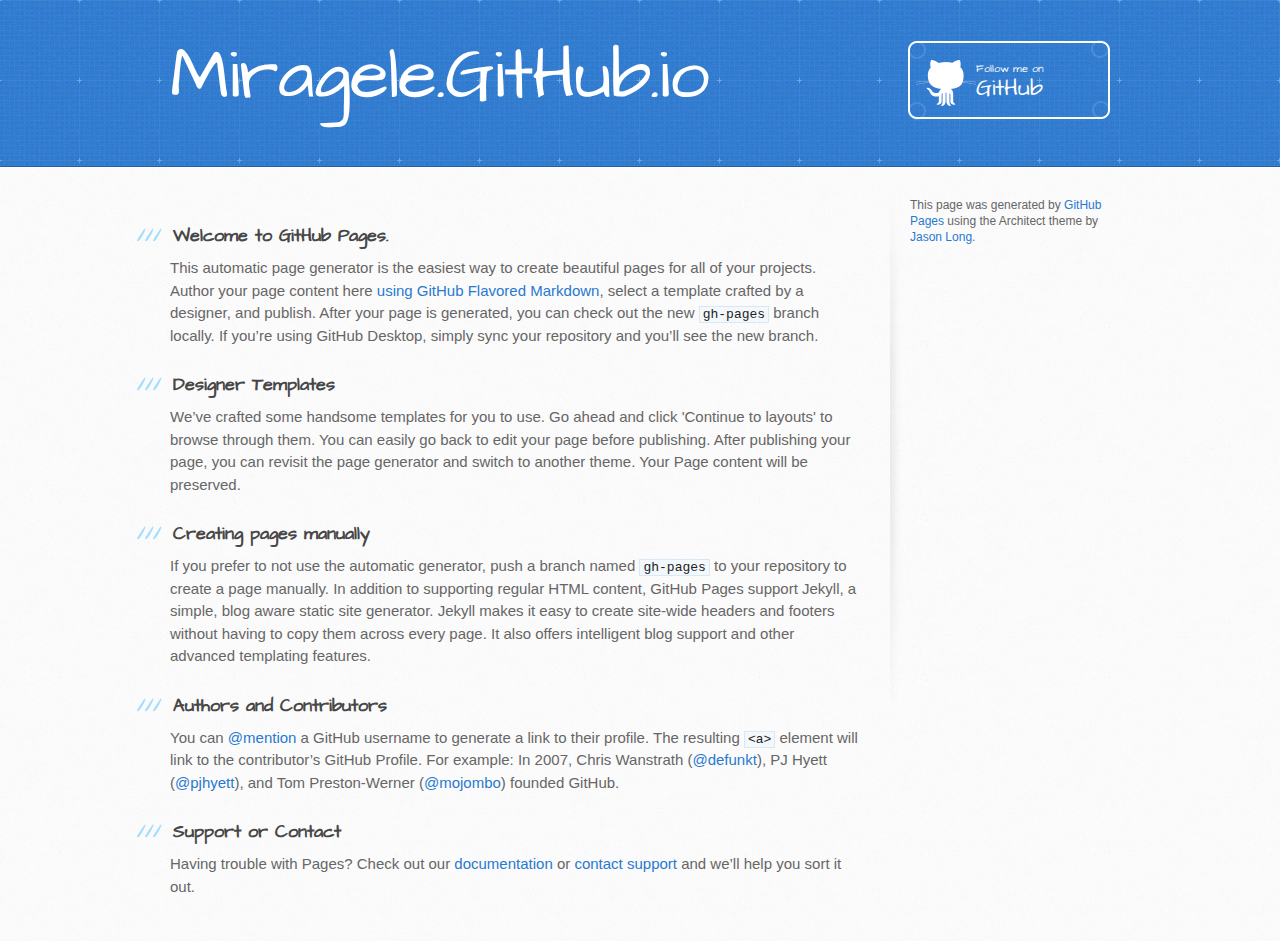
==== index.html @ e60e01a5 "Replace master branch with page content via GitHub" ====
<!DOCTYPE html>
<html>
  <head>
    <meta charset='utf-8'>
    <meta http-equiv="X-UA-Compatible" content="chrome=1">
    <meta name="viewport" content="width=device-width, initial-scale=1, maximum-scale=1">
    <link href='https://fonts.googleapis.com/css?family=Architects+Daughter' rel='stylesheet' type='text/css'>
    <link rel="stylesheet" type="text/css" href="stylesheets/stylesheet.css" media="screen">
    <link rel="stylesheet" type="text/css" href="stylesheets/github-light.css" media="screen">
    <link rel="stylesheet" type="text/css" href="stylesheets/print.css" media="print">

    <!--[if lt IE 9]>
    <script src="//html5shiv.googlecode.com/svn/trunk/html5.js"></script>
    <![endif]-->

    <title>Miragele.GitHub.io by miragele</title>
  </head>

  <body>
    <header>
      <div class="inner">
        <h1>Miragele.GitHub.io</h1>
        <h2></h2>
        <a href="https://github.com/miragele" class="button"><small>Follow me on</small> GitHub</a>
      </div>
    </header>

    <div id="content-wrapper">
      <div class="inner clearfix">
        <section id="main-content">
          <h3>
<a id="welcome-to-github-pages" class="anchor" href="#welcome-to-github-pages" aria-hidden="true"><span aria-hidden="true" class="octicon octicon-link"></span></a>Welcome to GitHub Pages.</h3>

<p>This automatic page generator is the easiest way to create beautiful pages for all of your projects. Author your page content here <a href="https://guides.github.com/features/mastering-markdown/">using GitHub Flavored Markdown</a>, select a template crafted by a designer, and publish. After your page is generated, you can check out the new <code>gh-pages</code> branch locally. If you’re using GitHub Desktop, simply sync your repository and you’ll see the new branch.</p>

<h3>
<a id="designer-templates" class="anchor" href="#designer-templates" aria-hidden="true"><span aria-hidden="true" class="octicon octicon-link"></span></a>Designer Templates</h3>

<p>We’ve crafted some handsome templates for you to use. Go ahead and click 'Continue to layouts' to browse through them. You can easily go back to edit your page before publishing. After publishing your page, you can revisit the page generator and switch to another theme. Your Page content will be preserved.</p>

<h3>
<a id="creating-pages-manually" class="anchor" href="#creating-pages-manually" aria-hidden="true"><span aria-hidden="true" class="octicon octicon-link"></span></a>Creating pages manually</h3>

<p>If you prefer to not use the automatic generator, push a branch named <code>gh-pages</code> to your repository to create a page manually. In addition to supporting regular HTML content, GitHub Pages support Jekyll, a simple, blog aware static site generator. Jekyll makes it easy to create site-wide headers and footers without having to copy them across every page. It also offers intelligent blog support and other advanced templating features.</p>

<h3>
<a id="authors-and-contributors" class="anchor" href="#authors-and-contributors" aria-hidden="true"><span aria-hidden="true" class="octicon octicon-link"></span></a>Authors and Contributors</h3>

<p>You can <a href="https://help.github.com/articles/basic-writing-and-formatting-syntax/#mentioning-users-and-teams" class="user-mention">@mention</a> a GitHub username to generate a link to their profile. The resulting <code>&lt;a&gt;</code> element will link to the contributor’s GitHub Profile. For example: In 2007, Chris Wanstrath (<a href="https://github.com/defunkt" class="user-mention">@defunkt</a>), PJ Hyett (<a href="https://github.com/pjhyett" class="user-mention">@pjhyett</a>), and Tom Preston-Werner (<a href="https://github.com/mojombo" class="user-mention">@mojombo</a>) founded GitHub.</p>

<h3>
<a id="support-or-contact" class="anchor" href="#support-or-contact" aria-hidden="true"><span aria-hidden="true" class="octicon octicon-link"></span></a>Support or Contact</h3>

<p>Having trouble with Pages? Check out our <a href="https://help.github.com/pages">documentation</a> or <a href="https://github.com/contact">contact support</a> and we’ll help you sort it out.</p>
        </section>

        <aside id="sidebar">


          <p>This page was generated by <a href="https://pages.github.com">GitHub Pages</a> using the Architect theme by <a href="https://twitter.com/jasonlong">Jason Long</a>.</p>
        </aside>
      </div>
    </div>

  
  </body>
</html>
---- stylesheets/stylesheet.css ----
/*! normalize.css v3.0.2 | MIT License | git.io/normalize */

/**
 * 1. Set default font family to sans-serif.
 * 2. Prevent iOS text size adjust after orientation change, without disabling
 *    user zoom.
 */

html {
  font-family: sans-serif; /* 1 */
  -webkit-text-size-adjust: 100%; /* 2 */
  -ms-text-size-adjust: 100%; /* 2 */
}

/**
 * Remove default margin.
 */

body {
  margin: 0;
}

/* HTML5 display definitions
   ========================================================================== */

/**
 * Correct `block` display not defined for any HTML5 element in IE 8/9.
 * Correct `block` display not defined for `details` or `summary` in IE 10/11
 * and Firefox.
 * Correct `block` display not defined for `main` in IE 11.
 */

article,
aside,
details,
figcaption,
figure,
footer,
header,
hgroup,
main,
menu,
nav,
section,
summary {
  display: block;
}

/**
 * 1. Correct `inline-block` display not defined in IE 8/9.
 * 2. Normalize vertical alignment of `progress` in Chrome, Firefox, and Opera.
 */

audio,
canvas,
progress,
video {
  display: inline-block; /* 1 */
  vertical-align: baseline; /* 2 */
}

/**
 * Prevent modern browsers from displaying `audio` without controls.
 * Remove excess height in iOS 5 devices.
 */

audio:not([controls]) {
  display: none;
  height: 0;
}

/**
 * Address `[hidden]` styling not present in IE 8/9/10.
 * Hide the `template` element in IE 8/9/11, Safari, and Firefox < 22.
 */

[hidden],
template {
  display: none;
}

/* Links
   ========================================================================== */

/**
 * Remove the gray background color from active links in IE 10.
 */

a {
  background-color: transparent;
}

/**
 * Improve readability when focused and also mouse hovered in all browsers.
 */

a:active,
a:hover {
  outline: 0;
}

/* Text-level semantics
   ========================================================================== */

/**
 * Address styling not present in IE 8/9/10/11, Safari, and Chrome.
 */

abbr[title] {
  border-bottom: 1px dotted;
}

/**
 * Address style set to `bolder` in Firefox 4+, Safari, and Chrome.
 */

b,
strong {
  font-weight: bold;
}

/**
 * Address styling not present in Safari and Chrome.
 */

dfn {
  font-style: italic;
}

/**
 * Address variable `h1` font-size and margin within `section` and `article`
 * contexts in Firefox 4+, Safari, and Chrome.
 */

h1 {
  margin: 0.67em 0;
  font-size: 2em;
}

/**
 * Address styling not present in IE 8/9.
 */

mark {
  color: #000;
  background: #ff0;
}

/**
 * Address inconsistent and variable font size in all browsers.
 */

small {
  font-size: 80%;
}

/**
 * Prevent `sub` and `sup` affecting `line-height` in all browsers.
 */

sub,
sup {
  position: relative;
  font-size: 75%;
  line-height: 0;
  vertical-align: baseline;
}

sup {
  top: -0.5em;
}

sub {
  bottom: -0.25em;
}

/* Embedded content
   ========================================================================== */

/**
 * Remove border when inside `a` element in IE 8/9/10.
 */

img {
  border: 0;
}

/**
 * Correct overflow not hidden in IE 9/10/11.
 */

svg:not(:root) {
  overflow: hidden;
}

/* Grouping content
   ========================================================================== */

/**
 * Address margin not present in IE 8/9 and Safari.
 */

figure {
  margin: 1em 40px;
}

/**
 * Address differences between Firefox and other browsers.
 */

hr {
  height: 0;
  -moz-box-sizing: content-box;
  box-sizing: content-box;
}

/**
 * Contain overflow in all browsers.
 */

pre {
  overflow: auto;
}

/**
 * Address odd `em`-unit font size rendering in all browsers.
 */

code,
kbd,
pre,
samp {
  font-family: monospace, monospace;
  font-size: 1em;
}

/* Forms
   ========================================================================== */

/**
 * Known limitation: by default, Chrome and Safari on OS X allow very limited
 * styling of `select`, unless a `border` property is set.
 */

/**
 * 1. Correct color not being inherited.
 *    Known issue: affects color of disabled elements.
 * 2. Correct font properties not being inherited.
 * 3. Address margins set differently in Firefox 4+, Safari, and Chrome.
 */

button,
input,
optgroup,
select,
textarea {
  margin: 0; /* 3 */
  font: inherit; /* 2 */
  color: inherit; /* 1 */
}

/**
 * Address `overflow` set to `hidden` in IE 8/9/10/11.
 */

button {
  overflow: visible;
}

/**
 * Address inconsistent `text-transform` inheritance for `button` and `select`.
 * All other form control elements do not inherit `text-transform` values.
 * Correct `button` style inheritance in Firefox, IE 8/9/10/11, and Opera.
 * Correct `select` style inheritance in Firefox.
 */

button,
select {
  text-transform: none;
}

/**
 * 1. Avoid the WebKit bug in Android 4.0.* where (2) destroys native `audio`
 *    and `video` controls.
 * 2. Correct inability to style clickable `input` types in iOS.
 * 3. Improve usability and consistency of cursor style between image-type
 *    `input` and others.
 */

button,
html input[type="button"], /* 1 */
input[type="reset"],
input[type="submit"] {
  -webkit-appearance: button; /* 2 */
  cursor: pointer; /* 3 */
}

/**
 * Re-set default cursor for disabled elements.
 */

button[disabled],
html input[disabled] {
  cursor: default;
}

/**
 * Remove inner padding and border in Firefox 4+.
 */

button::-moz-focus-inner,
input::-moz-focus-inner {
  padding: 0;
  border: 0;
}

/**
 * Address Firefox 4+ setting `line-height` on `input` using `!important` in
 * the UA stylesheet.
 */

input {
  line-height: normal;
}

/**
 * It's recommended that you don't attempt to style these elements.
 * Firefox's implementation doesn't respect box-sizing, padding, or width.
 *
 * 1. Address box sizing set to `content-box` in IE 8/9/10.
 * 2. Remove excess padding in IE 8/9/10.
 */

input[type="checkbox"],
input[type="radio"] {
  box-sizing: border-box; /* 1 */
  padding: 0; /* 2 */
}

/**
 * Fix the cursor style for Chrome's increment/decrement buttons. For certain
 * `font-size` values of the `input`, it causes the cursor style of the
 * decrement button to change from `default` to `text`.
 */

input[type="number"]::-webkit-inner-spin-button,
input[type="number"]::-webkit-outer-spin-button {
  height: auto;
}

/**
 * 1. Address `appearance` set to `searchfield` in Safari and Chrome.
 * 2. Address `box-sizing` set to `border-box` in Safari and Chrome
 *    (include `-moz` to future-proof).
 */

input[type="search"] {
  -webkit-box-sizing: content-box; /* 2 */
  -moz-box-sizing: content-box;
  box-sizing: content-box;
  -webkit-appearance: textfield; /* 1 */
}

/**
 * Remove inner padding and search cancel button in Safari and Chrome on OS X.
 * Safari (but not Chrome) clips the cancel button when the search input has
 * padding (and `textfield` appearance).
 */

input[type="search"]::-webkit-search-cancel-button,
input[type="search"]::-webkit-search-decoration {
  -webkit-appearance: none;
}

/**
 * Define consistent border, margin, and padding.
 */

fieldset {
  padding: 0.35em 0.625em 0.75em;
  margin: 0 2px;
  border: 1px solid #c0c0c0;
}

/**
 * 1. Correct `color` not being inherited in IE 8/9/10/11.
 * 2. Remove padding so people aren't caught out if they zero out fieldsets.
 */

legend {
  padding: 0; /* 2 */
  border: 0; /* 1 */
}

/**
 * Remove default vertical scrollbar in IE 8/9/10/11.
 */

textarea {
  overflow: auto;
}

/**
 * Don't inherit the `font-weight` (applied by a rule above).
 * NOTE: the default cannot safely be changed in Chrome and Safari on OS X.
 */

optgroup {
  font-weight: bold;
}

/* Tables
   ========================================================================== */

/**
 * Remove most spacing between table cells.
 */

table {
  border-spacing: 0;
  border-collapse: collapse;
}

td,
th {
  padding: 0;
}

/* LAYOUT STYLES */
body {
  font-family: 'Helvetica Neue', Helvetica, Arial, serif;
  font-size: 15px;
  font-weight: 400;
  line-height: 1.5;
  color: #666;
  background: #fafafa url(../images/body-bg.jpg) 0 0 repeat;
}

p {
  margin-top: 0;
}

a {
  color: #2879d0;
}
a:hover {
  color: #2268b2;
}

header {
  padding-top: 40px;
  padding-bottom: 40px;
  font-family: 'Architects Daughter', 'Helvetica Neue', Helvetica, Arial, serif;
  background: #2e7bcf url(../images/header-bg.jpg) 0 0 repeat-x;
  border-bottom: solid 1px #275da1;
}

header h1 {
  width: 540px;
  margin-top: 0;
  margin-bottom: 0.2em;
  font-size: 72px;
  font-weight: normal;
  line-height: 1;
  color: #fff;
  letter-spacing: -1px;
}

header h2 {
  width: 540px;
  margin-top: 0;
  margin-bottom: 0;
  font-size: 26px;
  font-weight: normal;
  line-height: 1.3;
  color: #9ddcff;
  letter-spacing: 0;
}

.inner {
  position: relative;
  width: 940px;
  margin: 0 auto;
}

#content-wrapper {
  padding-top: 30px;
  border-top: solid 1px #fff;
}

#main-content {
  float: left;
  width: 690px;
}

#main-content img {
  max-width: 100%;
}

aside#sidebar {
  float: right;
  width: 200px;
  min-height: 504px;
  padding-left: 20px;
  font-size: 12px;
  line-height: 1.3;
  background: transparent url(../images/sidebar-bg.jpg) 0 0 no-repeat;
}

aside#sidebar p.repo-owner,
aside#sidebar p.repo-owner a {
  font-weight: bold;
}

#downloads {
  margin-bottom: 40px;
}

a.button {
  width: 134px;
  height: 58px;
  padding-top: 22px;
  padding-left: 68px;
  font-family: 'Architects Daughter', 'Helvetica Neue', Helvetica, Arial, serif;
  font-size: 23px;
  line-height: 1.2;
  color: #fff;
}
a.button small {
  display: block;
  font-size: 11px;
}
header a.button {
  position: absolute;
  top: 0;
  right: 0;
  background: transparent url(../images/github-button.png) 0 0 no-repeat;
}
aside a.button {
  display: block;
  width: 138px;
  padding-left: 64px;
  margin-bottom: 20px;
  font-size: 21px;
  background: transparent url(../images/download-button.png) 0 0 no-repeat;
}

code, pre {
  margin-bottom: 30px;
  font-family: Monaco, "Bitstream Vera Sans Mono", "Lucida Console", Terminal, monospace;
  font-size: 13px;
  color: #222;
}

code {
  padding: 0 3px;
  background-color: #f2f8fc;
  border: solid 1px #dbe7f3;
}

pre {
  padding: 20px;
  overflow: auto;
  text-shadow: none;
  background: #fff;
  border: solid 1px #f2f2f2;
}
pre code {
  padding: 0;
  color: #2879d0;
  background-color: #fff;
  border: none;
}

ul, ol, dl {
  margin-bottom: 20px;
}


/* COMMON STYLES */

hr {
  height: 0;
  margin-top: 1em;
  margin-bottom: 1em;
  border: 0;
  border-top: solid 1px #ddd;
}

table {
  width: 100%;
  border: 1px solid #ebebeb;
}

th {
  font-weight: 500;
}

td {
  font-weight: 300;
  text-align: center;
  border: 1px solid #ebebeb;
}

form {
  padding: 20px;
  background: #f2f2f2;

}


/* GENERAL ELEMENT TYPE STYLES */

#main-content h1 {
  margin-top: 0;
  margin-bottom: 0;
  font-family: 'Architects Daughter', 'Helvetica Neue', Helvetica, Arial, serif;
  font-size: 2.8em;
  font-weight: normal;
  color: #474747;
  text-indent: 6px;
  letter-spacing: -1px;
}

#main-content h1:before {
  padding-right: 0.3em;
  margin-left: -0.9em;
  color: #9ddcff;
  content: "/";
}

#main-content h2 {
  margin-bottom: 8px;
  font-family: 'Architects Daughter', 'Helvetica Neue', Helvetica, Arial, serif;
  font-size: 22px;
  font-weight: bold;
  color: #474747;
  text-indent: 4px;
}
#main-content h2:before {
  padding-right: 0.3em;
  margin-left: -1.5em;
  content: "//";
  color: #9ddcff;
}

#main-content h3 {
  margin-top: 24px;
  margin-bottom: 8px;
  font-family: 'Architects Daughter', 'Helvetica Neue', Helvetica, Arial, serif;
  font-size: 18px;
  font-weight: bold;
  color: #474747;
  text-indent: 3px;
}

#main-content h3:before {
  padding-right: 0.3em;
  margin-left: -2em;
  content: "///";
  color: #9ddcff;
}

#main-content h4 {
  margin-bottom: 8px;
  font-family: 'Architects Daughter', 'Helvetica Neue', Helvetica, Arial, serif;
  font-size: 15px;
  font-weight: bold;
  color: #474747;
  text-indent: 3px;
}

h4:before {
  padding-right: 0.3em;
  margin-left: -2.8em;
  content: "////";
  color: #9ddcff;
}

#main-content h5 {
  margin-bottom: 8px;
  font-family: 'Architects Daughter', 'Helvetica Neue', Helvetica, Arial, serif;
  font-size: 14px;
  color: #474747;
  text-indent: 3px;
}
h5:before {
  padding-right: 0.3em;
  margin-left: -3.2em;
  content: "/////";
  color: #9ddcff;
}

#main-content h6 {
  margin-bottom: 8px;
  font-family: 'Architects Daughter', 'Helvetica Neue', Helvetica, Arial, serif;
  font-size: .8em;
  color: #474747;
  text-indent: 3px;
}
h6:before {
  padding-right: 0.3em;
  margin-left: -3.7em;
  content: "//////";
  color: #9ddcff;
}

p {
  margin-bottom: 20px;
}

a {
  text-decoration: none;
}

p a {
  font-weight: 400;
}

blockquote {
  padding: 0 0 0 30px;
  margin-bottom: 20px;
  font-size: 1.6em;
  border-left: 10px solid #e9e9e9;
}

ul {
  list-style-position: inside;
  list-style: disc;
  padding-left: 20px;
}

ol {
  list-style-position: inside;
  list-style: decimal;
  padding-left: 3px;
}

dl dd {
  font-style: italic;
  font-weight: 100;
}

footer {
  padding-top: 20px;
  padding-bottom: 30px;
  margin-top: 40px;
  font-size: 13px;
  color: #aaa;
  background: transparent url('../images/hr.png') 0 0 no-repeat;
}

footer a {
  color: #666;
}
footer a:hover {
  color: #444;
}

/* MISC */
.clearfix:after {
  display: block;
  height: 0;
  clear: both;
  visibility: hidden;
  content: '.';
}

.clearfix {display: inline-block;}
* html .clearfix {height: 1%;}
.clearfix {display: block;}

/* #Media Queries
================================================== */

/* Smaller than standard 960 (devices and browsers) */
@media only screen and (max-width: 959px) { }

/* Tablet Portrait size to standard 960 (devices and browsers) */
@media only screen and (min-width: 768px) and (max-width: 959px) {
  .inner {
    width: 740px;
  }
  header h1, header h2 {
    width: 340px;
  }
  header h1 {
    font-size: 60px;
  }
  header h2 {
    font-size: 30px;
  }
  #main-content {
    width: 490px;
  }
  #main-content h1:before,
  #main-content h2:before,
  #main-content h3:before,
  #main-content h4:before,
  #main-content h5:before,
  #main-content h6:before {
    padding-right: 0;
    margin-left: 0;
    content: none;
  }
}

/* All Mobile Sizes (devices and browser) */
@media only screen and (max-width: 767px) {
  .inner {
    width: 93%;
  }
  header {
    padding: 20px 0;
  }
  header .inner {
    position: relative;
  }
  header h1, header h2 {
    width: 100%;
  }
  header h1 {
    font-size: 48px;
  }
  header h2 {
    font-size: 24px;
  }
  header a.button {
    position: relative;
    display: inline-block;
    width: auto;
    height: auto;
    padding: 5px 10px;
    margin-top: 15px;
    font-size: 13px;
    line-height: 1;
    color: #2879d0;
    text-align: center;
    background-color: #9ddcff;
    background-image: none;
    border-radius: 5px;
    -moz-border-radius: 5px;
    -webkit-border-radius: 5px;
  }
  header a.button small {
    display: inline;
    font-size: 13px;
  }
  #main-content,
  aside#sidebar {
    float: none;
    width: 100% ! important;
  }
  aside#sidebar {
    min-height: 0;
    padding: 20px 0;
    margin-top: 20px;
    background-image: none;
    border-top: solid 1px #ddd;
  }
  aside#sidebar a.button {
    display: none;
  }
  #main-content h1:before,
  #main-content h2:before,
  #main-content h3:before,
  #main-content h4:before,
  #main-content h5:before,
  #main-content h6:before {
    padding-right: 0;
    margin-left: 0;
    content: none;
  }
}

/* Mobile Landscape Size to Tablet Portrait (devices and browsers) */
@media only screen and (min-width: 480px) and (max-width: 767px) { }

/* Mobile Portrait Size to Mobile Landscape Size (devices and browsers) */
@media only screen and (max-width: 479px) { }
---- stylesheets/github-light.css ----
/*
The MIT License (MIT)

Copyright (c) 2015 GitHub, Inc.

Permission is hereby granted, free of charge, to any person obtaining a copy
of this software and associated documentation files (the "Software"), to deal
in the Software without restriction, including without limitation the rights
to use, copy, modify, merge, publish, distribute, sublicense, and/or sell
copies of the Software, and to permit persons to whom the Software is
furnished to do so, subject to the following conditions:

The above copyright notice and this permission notice shall be included in all
copies or substantial portions of the Software.

THE SOFTWARE IS PROVIDED "AS IS", WITHOUT WARRANTY OF ANY KIND, EXPRESS OR
IMPLIED, INCLUDING BUT NOT LIMITED TO THE WARRANTIES OF MERCHANTABILITY,
FITNESS FOR A PARTICULAR PURPOSE AND NONINFRINGEMENT. IN NO EVENT SHALL THE
AUTHORS OR COPYRIGHT HOLDERS BE LIABLE FOR ANY CLAIM, DAMAGES OR OTHER
LIABILITY, WHETHER IN AN ACTION OF CONTRACT, TORT OR OTHERWISE, ARISING FROM,
OUT OF OR IN CONNECTION WITH THE SOFTWARE OR THE USE OR OTHER DEALINGS IN THE
SOFTWARE.

*/

.pl-c /* comment */ {
  color: #969896;
}

.pl-c1      /* constant, markup.raw, meta.diff.header, meta.module-reference, meta.property-name, support, support.constant, support.variable, variable.other.constant */,
.pl-s .pl-v /* string variable */ {
  color: #0086b3;
}

.pl-e  /* entity */,
.pl-en /* entity.name */ {
  color: #795da3;
}

.pl-s .pl-s1 /* string source */,
.pl-smi      /* storage.modifier.import, storage.modifier.package, storage.type.java, variable.other, variable.parameter.function */ {
  color: #333;
}

.pl-ent /* entity.name.tag */ {
  color: #63a35c;
}

.pl-k /* keyword, storage, storage.type */ {
  color: #a71d5d;
}

.pl-pds              /* punctuation.definition.string, string.regexp.character-class */,
.pl-s                /* string */,
.pl-s .pl-pse .pl-s1 /* string punctuation.section.embedded source */,
.pl-sr               /* string.regexp */,
.pl-sr .pl-cce       /* string.regexp constant.character.escape */,
.pl-sr .pl-sra       /* string.regexp string.regexp.arbitrary-repitition */,
.pl-sr .pl-sre       /* string.regexp source.ruby.embedded */ {
  color: #183691;
}

.pl-v /* variable */ {
  color: #ed6a43;
}

.pl-id /* invalid.deprecated */ {
  color: #b52a1d;
}

.pl-ii /* invalid.illegal */ {
  background-color: #b52a1d;
  color: #f8f8f8;
}

.pl-sr .pl-cce /* string.regexp constant.character.escape */ {
  color: #63a35c;
  font-weight: bold;
}

.pl-ml /* markup.list */ {
  color: #693a17;
}

.pl-mh        /* markup.heading */,
.pl-mh .pl-en /* markup.heading entity.name */,
.pl-ms        /* meta.separator */ {
  color: #1d3e81;
  font-weight: bold;
}

.pl-mq /* markup.quote */ {
  color: #008080;
}

.pl-mi /* markup.italic */ {
  color: #333;
  font-style: italic;
}

.pl-mb /* markup.bold */ {
  color: #333;
  font-weight: bold;
}

.pl-md /* markup.deleted, meta.diff.header.from-file */ {
  background-color: #ffecec;
  color: #bd2c00;
}

.pl-mi1 /* markup.inserted, meta.diff.header.to-file */ {
  background-color: #eaffea;
  color: #55a532;
}

.pl-mdr /* meta.diff.range */ {
  color: #795da3;
  font-weight: bold;
}

.pl-mo /* meta.output */ {
  color: #1d3e81;
}
---- stylesheets/print.css ----
html, body, div, span, applet, object, iframe,
h1, h2, h3, h4, h5, h6, p, blockquote, pre,
a, abbr, acronym, address, big, cite, code,
del, dfn, em, img, ins, kbd, q, s, samp,
small, strike, strong, sub, sup, tt, var,
b, u, i, center,
dl, dt, dd, ol, ul, li,
fieldset, form, label, legend,
table, caption, tbody, tfoot, thead, tr, th, td,
article, aside, canvas, details, embed,
figure, figcaption, footer, header, hgroup,
menu, nav, output, ruby, section, summary,
time, mark, audio, video {
  padding: 0;
  margin: 0;
  font: inherit;
  font-size: 100%;
  vertical-align: baseline;
  border: 0;
}
/* HTML5 display-role reset for older browsers */
article, aside, details, figcaption, figure,
footer, header, hgroup, menu, nav, section {
  display: block;
}
body {
  line-height: 1;
}
ol, ul {
  list-style: none;
}
blockquote, q {
  quotes: none;
}
blockquote:before, blockquote:after,
q:before, q:after {
  content: '';
  content: none;
}
table {
  border-spacing: 0;
  border-collapse: collapse;
}
body {
  font-family: 'Helvetica Neue', Helvetica, Arial, serif;
  font-size: 13px;
  line-height: 1.5;
  color: #000;
}

a {
  font-weight: bold;
  color: #d5000d;
}

header {
  padding-top: 35px;
  padding-bottom: 10px;
}

header h1 {
  font-size: 48px;
  font-weight: bold;
  line-height: 1.2;
  color: #303030;
  letter-spacing: -1px;
}

header h2 {
  font-size: 24px;
  font-weight: normal;
  line-height: 1.3;
  color: #aaa;
  letter-spacing: -1px;
}
#downloads {
  display: none;
}
#main_content {
  padding-top: 20px;
}

code, pre {
  margin-bottom: 30px;
  font-family: Monaco, "Bitstream Vera Sans Mono", "Lucida Console", Terminal;
  font-size: 12px;
  color: #222;
}

code {
  padding: 0 3px;
}

pre {
  padding: 20px;
  overflow: auto;
  border: solid 1px #ddd;
}
pre code {
  padding: 0;
}

ul, ol, dl {
  margin-bottom: 20px;
}


/* COMMON STYLES */

table {
  width: 100%;
  border: 1px solid #ebebeb;
}

th {
  font-weight: 500;
}

td {
  font-weight: 300;
  text-align: center;
  border: 1px solid #ebebeb;
}

form {
  padding: 20px;
  background: #f2f2f2;

}


/* GENERAL ELEMENT TYPE STYLES */

h1 {
  font-size: 2.8em;
}

h2 {
  margin-bottom: 8px;
  font-size: 22px;
  font-weight: bold;
  color: #303030;
}

h3 {
  margin-bottom: 8px;
  font-size: 18px;
  font-weight: bold;
  color: #d5000d;
}

h4 {
  font-size: 16px;
  font-weight: bold;
  color: #303030;
}

h5 {
  font-size: 1em;
  color: #303030;
}

h6 {
  font-size: .8em;
  color: #303030;
}

p {
  margin-bottom: 20px;
  font-weight: 300;
}

a {
  text-decoration: none;
}

p a {
  font-weight: 400;
}

blockquote {
  padding: 0 0 0 30px;
  margin-bottom: 20px;
  font-size: 1.6em;
  border-left: 10px solid #e9e9e9;
}

ul li {
  padding-left: 20px;
  list-style-position: inside;
  list-style: disc;
}

ol li {
  padding-left: 3px;
  list-style-position: inside;
  list-style: decimal;
}

dl dd {
  font-style: italic;
  font-weight: 100;
}

footer {
  padding-top: 20px;
  padding-bottom: 30px;
  margin-top: 40px;
  font-size: 13px;
  color: #aaa;
}

footer a {
  color: #666;
}

/* MISC */
.clearfix:after {
  display: block;
  height: 0;
  clear: both;
  visibility: hidden;
  content: '.';
}

.clearfix {display: inline-block;}
* html .clearfix {height: 1%;}
.clearfix {display: block;}
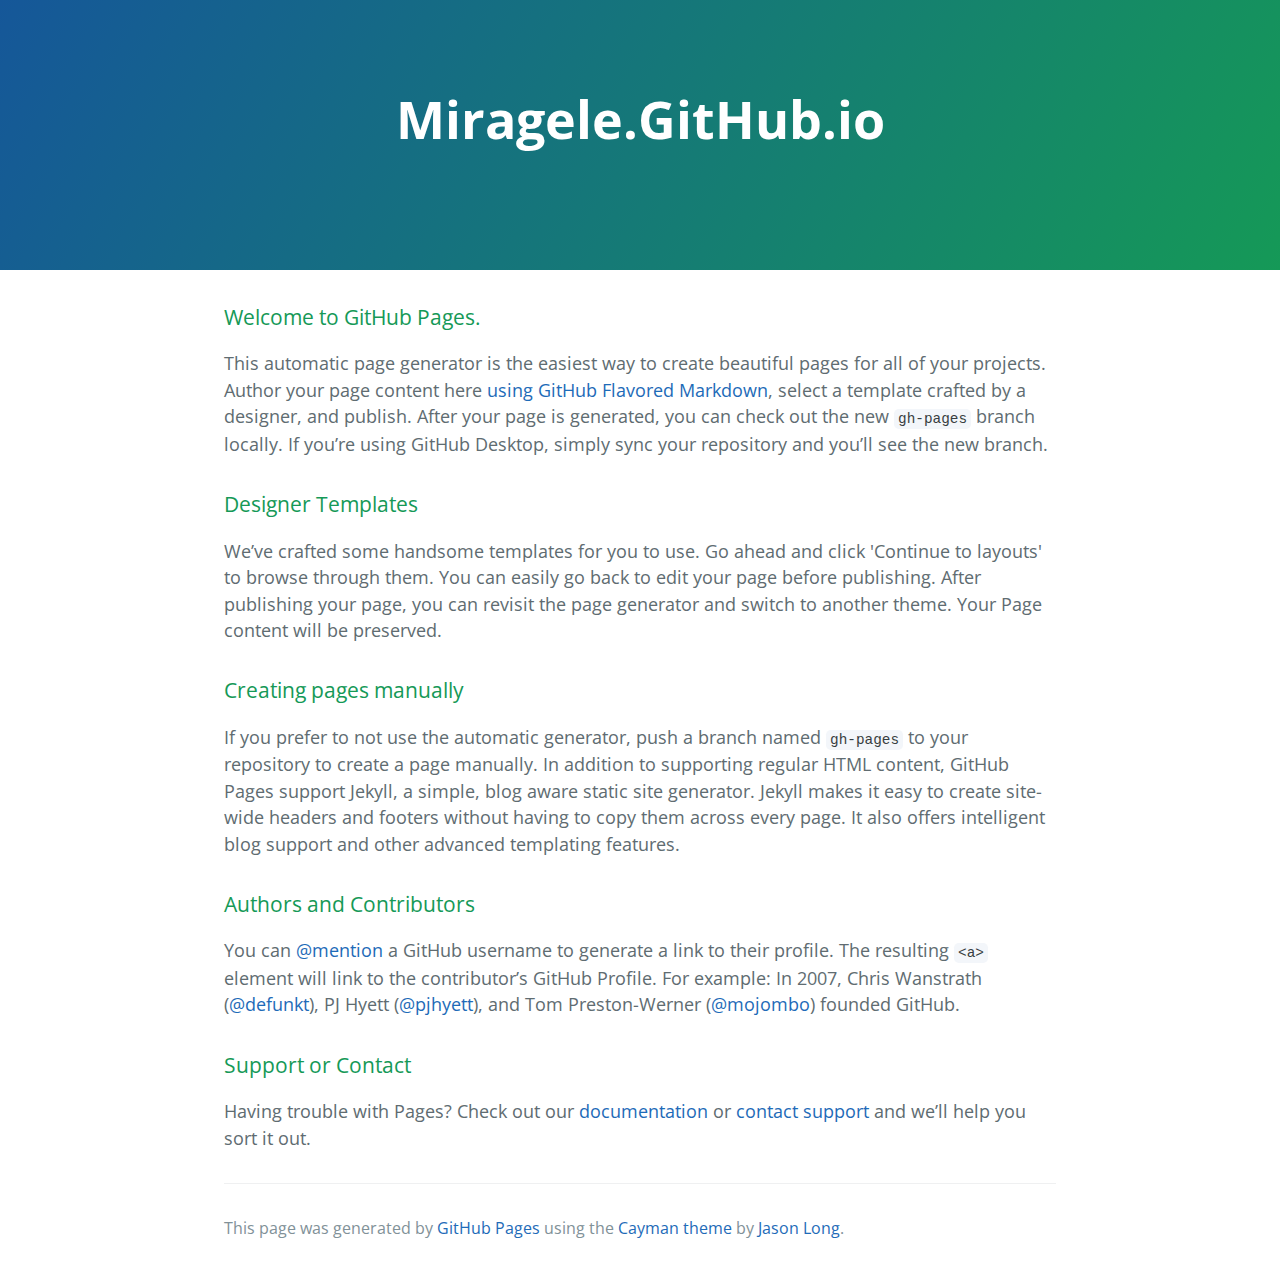
==== commit c7a8d81d: "Replace master branch with page content via GitHub" ====
--- a/index.html
+++ b/index.html
@@ -1,34 +1,22 @@
 <!DOCTYPE html>
-<html>
+<html lang="en-us">
   <head>
-    <meta charset='utf-8'>
-    <meta http-equiv="X-UA-Compatible" content="chrome=1">
-    <meta name="viewport" content="width=device-width, initial-scale=1, maximum-scale=1">
-    <link href='https://fonts.googleapis.com/css?family=Architects+Daughter' rel='stylesheet' type='text/css'>
+    <meta charset="UTF-8">
+    <title>Miragele.GitHub.io by miragele</title>
+    <meta name="viewport" content="width=device-width, initial-scale=1">
+    <link rel="stylesheet" type="text/css" href="stylesheets/normalize.css" media="screen">
+    <link href='https://fonts.googleapis.com/css?family=Open+Sans:400,700' rel='stylesheet' type='text/css'>
     <link rel="stylesheet" type="text/css" href="stylesheets/stylesheet.css" media="screen">
     <link rel="stylesheet" type="text/css" href="stylesheets/github-light.css" media="screen">
-    <link rel="stylesheet" type="text/css" href="stylesheets/print.css" media="print">
+  </head>
+  <body>
+    <section class="page-header">
+      <h1 class="project-name">Miragele.GitHub.io</h1>
+      <h2 class="project-tagline"></h2>
+    </section>
 
-    <!--[if lt IE 9]>
-    <script src="//html5shiv.googlecode.com/svn/trunk/html5.js"></script>
-    <![endif]-->
-
-    <title>Miragele.GitHub.io by miragele</title>
-  </head>
-
-  <body>
-    <header>
-      <div class="inner">
-        <h1>Miragele.GitHub.io</h1>
-        <h2></h2>
-        <a href="https://github.com/miragele" class="button"><small>Follow me on</small> GitHub</a>
-      </div>
-    </header>
-
-    <div id="content-wrapper">
-      <div class="inner clearfix">
-        <section id="main-content">
-          <h3>
+    <section class="main-content">
+      <h3>
 <a id="welcome-to-github-pages" class="anchor" href="#welcome-to-github-pages" aria-hidden="true"><span aria-hidden="true" class="octicon octicon-link"></span></a>Welcome to GitHub Pages.</h3>
 
 <p>This automatic page generator is the easiest way to create beautiful pages for all of your projects. Author your page content here <a href="https://guides.github.com/features/mastering-markdown/">using GitHub Flavored Markdown</a>, select a template crafted by a designer, and publish. After your page is generated, you can check out the new <code>gh-pages</code> branch locally. If you’re using GitHub Desktop, simply sync your repository and you’ll see the new branch.</p>
@@ -52,15 +40,13 @@
 <a id="support-or-contact" class="anchor" href="#support-or-contact" aria-hidden="true"><span aria-hidden="true" class="octicon octicon-link"></span></a>Support or Contact</h3>
 
 <p>Having trouble with Pages? Check out our <a href="https://help.github.com/pages">documentation</a> or <a href="https://github.com/contact">contact support</a> and we’ll help you sort it out.</p>
-        </section>
 
-        <aside id="sidebar">
+      <footer class="site-footer">
 
+        <span class="site-footer-credits">This page was generated by <a href="https://pages.github.com">GitHub Pages</a> using the <a href="https://github.com/jasonlong/cayman-theme">Cayman theme</a> by <a href="https://twitter.com/jasonlong">Jason Long</a>.</span>
+      </footer>
 
-          <p>This page was generated by <a href="https://pages.github.com">GitHub Pages</a> using the Architect theme by <a href="https://twitter.com/jasonlong">Jason Long</a>.</p>
-        </aside>
-      </div>
-    </div>
+    </section>
 
   
   </body>
--- a/stylesheets/stylesheet.css
+++ b/stylesheets/stylesheet.css
@@ -1,881 +1,245 @@
-/*! normalize.css v3.0.2 | MIT License | git.io/normalize */
-
-/**
- * 1. Set default font family to sans-serif.
- * 2. Prevent iOS text size adjust after orientation change, without disabling
- *    user zoom.
- */
-
-html {
-  font-family: sans-serif; /* 1 */
-  -webkit-text-size-adjust: 100%; /* 2 */
-  -ms-text-size-adjust: 100%; /* 2 */
-}
-
-/**
- * Remove default margin.
- */
+* {
+  box-sizing: border-box; }
 
 body {
+  padding: 0;
   margin: 0;
-}
-
-/* HTML5 display definitions
-   ========================================================================== */
-
-/**
- * Correct `block` display not defined for any HTML5 element in IE 8/9.
- * Correct `block` display not defined for `details` or `summary` in IE 10/11
- * and Firefox.
- * Correct `block` display not defined for `main` in IE 11.
- */
-
-article,
-aside,
-details,
-figcaption,
-figure,
-footer,
-header,
-hgroup,
-main,
-menu,
-nav,
-section,
-summary {
+  font-family: "Open Sans", "Helvetica Neue", Helvetica, Arial, sans-serif;
+  font-size: 16px;
+  line-height: 1.5;
+  color: #606c71; }
+
+a {
+  color: #1e6bb8;
+  text-decoration: none; }
+  a:hover {
+    text-decoration: underline; }
+
+.btn {
+  display: inline-block;
+  margin-bottom: 1rem;
+  color: rgba(255, 255, 255, 0.7);
+  background-color: rgba(255, 255, 255, 0.08);
+  border-color: rgba(255, 255, 255, 0.2);
+  border-style: solid;
+  border-width: 1px;
+  border-radius: 0.3rem;
+  transition: color 0.2s, background-color 0.2s, border-color 0.2s; }
+  .btn + .btn {
+    margin-left: 1rem; }
+
+.btn:hover {
+  color: rgba(255, 255, 255, 0.8);
+  text-decoration: none;
+  background-color: rgba(255, 255, 255, 0.2);
+  border-color: rgba(255, 255, 255, 0.3); }
+
+@media screen and (min-width: 64em) {
+  .btn {
+    padding: 0.75rem 1rem; } }
+
+@media screen and (min-width: 42em) and (max-width: 64em) {
+  .btn {
+    padding: 0.6rem 0.9rem;
+    font-size: 0.9rem; } }
+
+@media screen and (max-width: 42em) {
+  .btn {
+    display: block;
+    width: 100%;
+    padding: 0.75rem;
+    font-size: 0.9rem; }
+    .btn + .btn {
+      margin-top: 1rem;
+      margin-left: 0; } }
+
+.page-header {
+  color: #fff;
+  text-align: center;
+  background-color: #159957;
+  background-image: linear-gradient(120deg, #155799, #159957); }
+
+@media screen and (min-width: 64em) {
+  .page-header {
+    padding: 5rem 6rem; } }
+
+@media screen and (min-width: 42em) and (max-width: 64em) {
+  .page-header {
+    padding: 3rem 4rem; } }
+
+@media screen and (max-width: 42em) {
+  .page-header {
+    padding: 2rem 1rem; } }
+
+.project-name {
+  margin-top: 0;
+  margin-bottom: 0.1rem; }
+
+@media screen and (min-width: 64em) {
+  .project-name {
+    font-size: 3.25rem; } }
+
+@media screen and (min-width: 42em) and (max-width: 64em) {
+  .project-name {
+    font-size: 2.25rem; } }
+
+@media screen and (max-width: 42em) {
+  .project-name {
+    font-size: 1.75rem; } }
+
+.project-tagline {
+  margin-bottom: 2rem;
+  font-weight: normal;
+  opacity: 0.7; }
+
+@media screen and (min-width: 64em) {
+  .project-tagline {
+    font-size: 1.25rem; } }
+
+@media screen and (min-width: 42em) and (max-width: 64em) {
+  .project-tagline {
+    font-size: 1.15rem; } }
+
+@media screen and (max-width: 42em) {
+  .project-tagline {
+    font-size: 1rem; } }
+
+.main-content :first-child {
+  margin-top: 0; }
+.main-content img {
+  max-width: 100%; }
+.main-content h1, .main-content h2, .main-content h3, .main-content h4, .main-content h5, .main-content h6 {
+  margin-top: 2rem;
+  margin-bottom: 1rem;
+  font-weight: normal;
+  color: #159957; }
+.main-content p {
+  margin-bottom: 1em; }
+.main-content code {
+  padding: 2px 4px;
+  font-family: Consolas, "Liberation Mono", Menlo, Courier, monospace;
+  font-size: 0.9rem;
+  color: #383e41;
+  background-color: #f3f6fa;
+  border-radius: 0.3rem; }
+.main-content pre {
+  padding: 0.8rem;
+  margin-top: 0;
+  margin-bottom: 1rem;
+  font: 1rem Consolas, "Liberation Mono", Menlo, Courier, monospace;
+  color: #567482;
+  word-wrap: normal;
+  background-color: #f3f6fa;
+  border: solid 1px #dce6f0;
+  border-radius: 0.3rem; }
+  .main-content pre > code {
+    padding: 0;
+    margin: 0;
+    font-size: 0.9rem;
+    color: #567482;
+    word-break: normal;
+    white-space: pre;
+    background: transparent;
+    border: 0; }
+.main-content .highlight {
+  margin-bottom: 1rem; }
+  .main-content .highlight pre {
+    margin-bottom: 0;
+    word-break: normal; }
+.main-content .highlight pre, .main-content pre {
+  padding: 0.8rem;
+  overflow: auto;
+  font-size: 0.9rem;
+  line-height: 1.45;
+  border-radius: 0.3rem; }
+.main-content pre code, .main-content pre tt {
+  display: inline;
+  max-width: initial;
+  padding: 0;
+  margin: 0;
+  overflow: initial;
+  line-height: inherit;
+  word-wrap: normal;
+  background-color: transparent;
+  border: 0; }
+  .main-content pre code:before, .main-content pre code:after, .main-content pre tt:before, .main-content pre tt:after {
+    content: normal; }
+.main-content ul, .main-content ol {
+  margin-top: 0; }
+.main-content blockquote {
+  padding: 0 1rem;
+  margin-left: 0;
+  color: #819198;
+  border-left: 0.3rem solid #dce6f0; }
+  .main-content blockquote > :first-child {
+    margin-top: 0; }
+  .main-content blockquote > :last-child {
+    margin-bottom: 0; }
+.main-content table {
   display: block;
-}
-
-/**
- * 1. Correct `inline-block` display not defined in IE 8/9.
- * 2. Normalize vertical alignment of `progress` in Chrome, Firefox, and Opera.
- */
-
-audio,
-canvas,
-progress,
-video {
-  display: inline-block; /* 1 */
-  vertical-align: baseline; /* 2 */
-}
-
-/**
- * Prevent modern browsers from displaying `audio` without controls.
- * Remove excess height in iOS 5 devices.
- */
-
-audio:not([controls]) {
-  display: none;
-  height: 0;
-}
-
-/**
- * Address `[hidden]` styling not present in IE 8/9/10.
- * Hide the `template` element in IE 8/9/11, Safari, and Firefox < 22.
- */
-
-[hidden],
-template {
-  display: none;
-}
-
-/* Links
-   ========================================================================== */
-
-/**
- * Remove the gray background color from active links in IE 10.
- */
-
-a {
-  background-color: transparent;
-}
-
-/**
- * Improve readability when focused and also mouse hovered in all browsers.
- */
-
-a:active,
-a:hover {
-  outline: 0;
-}
-
-/* Text-level semantics
-   ========================================================================== */
-
-/**
- * Address styling not present in IE 8/9/10/11, Safari, and Chrome.
- */
-
-abbr[title] {
-  border-bottom: 1px dotted;
-}
-
-/**
- * Address style set to `bolder` in Firefox 4+, Safari, and Chrome.
- */
-
-b,
-strong {
-  font-weight: bold;
-}
-
-/**
- * Address styling not present in Safari and Chrome.
- */
-
-dfn {
-  font-style: italic;
-}
-
-/**
- * Address variable `h1` font-size and margin within `section` and `article`
- * contexts in Firefox 4+, Safari, and Chrome.
- */
-
-h1 {
-  margin: 0.67em 0;
-  font-size: 2em;
-}
-
-/**
- * Address styling not present in IE 8/9.
- */
-
-mark {
-  color: #000;
-  background: #ff0;
-}
-
-/**
- * Address inconsistent and variable font size in all browsers.
- */
-
-small {
-  font-size: 80%;
-}
-
-/**
- * Prevent `sub` and `sup` affecting `line-height` in all browsers.
- */
-
-sub,
-sup {
-  position: relative;
-  font-size: 75%;
-  line-height: 0;
-  vertical-align: baseline;
-}
-
-sup {
-  top: -0.5em;
-}
-
-sub {
-  bottom: -0.25em;
-}
-
-/* Embedded content
-   ========================================================================== */
-
-/**
- * Remove border when inside `a` element in IE 8/9/10.
- */
-
-img {
-  border: 0;
-}
-
-/**
- * Correct overflow not hidden in IE 9/10/11.
- */
-
-svg:not(:root) {
-  overflow: hidden;
-}
-
-/* Grouping content
-   ========================================================================== */
-
-/**
- * Address margin not present in IE 8/9 and Safari.
- */
-
-figure {
-  margin: 1em 40px;
-}
-
-/**
- * Address differences between Firefox and other browsers.
- */
-
-hr {
-  height: 0;
-  -moz-box-sizing: content-box;
-  box-sizing: content-box;
-}
-
-/**
- * Contain overflow in all browsers.
- */
-
-pre {
+  width: 100%;
   overflow: auto;
-}
-
-/**
- * Address odd `em`-unit font size rendering in all browsers.
- */
-
-code,
-kbd,
-pre,
-samp {
-  font-family: monospace, monospace;
-  font-size: 1em;
-}
-
-/* Forms
-   ========================================================================== */
-
-/**
- * Known limitation: by default, Chrome and Safari on OS X allow very limited
- * styling of `select`, unless a `border` property is set.
- */
-
-/**
- * 1. Correct color not being inherited.
- *    Known issue: affects color of disabled elements.
- * 2. Correct font properties not being inherited.
- * 3. Address margins set differently in Firefox 4+, Safari, and Chrome.
- */
-
-button,
-input,
-optgroup,
-select,
-textarea {
-  margin: 0; /* 3 */
-  font: inherit; /* 2 */
-  color: inherit; /* 1 */
-}
-
-/**
- * Address `overflow` set to `hidden` in IE 8/9/10/11.
- */
-
-button {
-  overflow: visible;
-}
-
-/**
- * Address inconsistent `text-transform` inheritance for `button` and `select`.
- * All other form control elements do not inherit `text-transform` values.
- * Correct `button` style inheritance in Firefox, IE 8/9/10/11, and Opera.
- * Correct `select` style inheritance in Firefox.
- */
-
-button,
-select {
-  text-transform: none;
-}
-
-/**
- * 1. Avoid the WebKit bug in Android 4.0.* where (2) destroys native `audio`
- *    and `video` controls.
- * 2. Correct inability to style clickable `input` types in iOS.
- * 3. Improve usability and consistency of cursor style between image-type
- *    `input` and others.
- */
-
-button,
-html input[type="button"], /* 1 */
-input[type="reset"],
-input[type="submit"] {
-  -webkit-appearance: button; /* 2 */
-  cursor: pointer; /* 3 */
-}
-
-/**
- * Re-set default cursor for disabled elements.
- */
-
-button[disabled],
-html input[disabled] {
-  cursor: default;
-}
-
-/**
- * Remove inner padding and border in Firefox 4+.
- */
-
-button::-moz-focus-inner,
-input::-moz-focus-inner {
+  word-break: normal;
+  word-break: keep-all; }
+  .main-content table th {
+    font-weight: bold; }
+  .main-content table th, .main-content table td {
+    padding: 0.5rem 1rem;
+    border: 1px solid #e9ebec; }
+.main-content dl {
+  padding: 0; }
+  .main-content dl dt {
+    padding: 0;
+    margin-top: 1rem;
+    font-size: 1rem;
+    font-weight: bold; }
+  .main-content dl dd {
+    padding: 0;
+    margin-bottom: 1rem; }
+.main-content hr {
+  height: 2px;
   padding: 0;
-  border: 0;
-}
-
-/**
- * Address Firefox 4+ setting `line-height` on `input` using `!important` in
- * the UA stylesheet.
- */
-
-input {
-  line-height: normal;
-}
-
-/**
- * It's recommended that you don't attempt to style these elements.
- * Firefox's implementation doesn't respect box-sizing, padding, or width.
- *
- * 1. Address box sizing set to `content-box` in IE 8/9/10.
- * 2. Remove excess padding in IE 8/9/10.
- */
-
-input[type="checkbox"],
-input[type="radio"] {
-  box-sizing: border-box; /* 1 */
-  padding: 0; /* 2 */
-}
-
-/**
- * Fix the cursor style for Chrome's increment/decrement buttons. For certain
- * `font-size` values of the `input`, it causes the cursor style of the
- * decrement button to change from `default` to `text`.
- */
-
-input[type="number"]::-webkit-inner-spin-button,
-input[type="number"]::-webkit-outer-spin-button {
-  height: auto;
-}
-
-/**
- * 1. Address `appearance` set to `searchfield` in Safari and Chrome.
- * 2. Address `box-sizing` set to `border-box` in Safari and Chrome
- *    (include `-moz` to future-proof).
- */
-
-input[type="search"] {
-  -webkit-box-sizing: content-box; /* 2 */
-  -moz-box-sizing: content-box;
-  box-sizing: content-box;
-  -webkit-appearance: textfield; /* 1 */
-}
-
-/**
- * Remove inner padding and search cancel button in Safari and Chrome on OS X.
- * Safari (but not Chrome) clips the cancel button when the search input has
- * padding (and `textfield` appearance).
- */
-
-input[type="search"]::-webkit-search-cancel-button,
-input[type="search"]::-webkit-search-decoration {
-  -webkit-appearance: none;
-}
-
-/**
- * Define consistent border, margin, and padding.
- */
-
-fieldset {
-  padding: 0.35em 0.625em 0.75em;
-  margin: 0 2px;
-  border: 1px solid #c0c0c0;
-}
-
-/**
- * 1. Correct `color` not being inherited in IE 8/9/10/11.
- * 2. Remove padding so people aren't caught out if they zero out fieldsets.
- */
-
-legend {
-  padding: 0; /* 2 */
-  border: 0; /* 1 */
-}
-
-/**
- * Remove default vertical scrollbar in IE 8/9/10/11.
- */
-
-textarea {
-  overflow: auto;
-}
-
-/**
- * Don't inherit the `font-weight` (applied by a rule above).
- * NOTE: the default cannot safely be changed in Chrome and Safari on OS X.
- */
-
-optgroup {
-  font-weight: bold;
-}
-
-/* Tables
-   ========================================================================== */
-
-/**
- * Remove most spacing between table cells.
- */
-
-table {
-  border-spacing: 0;
-  border-collapse: collapse;
-}
-
-td,
-th {
-  padding: 0;
-}
-
-/* LAYOUT STYLES */
-body {
-  font-family: 'Helvetica Neue', Helvetica, Arial, serif;
-  font-size: 15px;
-  font-weight: 400;
-  line-height: 1.5;
-  color: #666;
-  background: #fafafa url(../images/body-bg.jpg) 0 0 repeat;
-}
-
-p {
-  margin-top: 0;
-}
-
-a {
-  color: #2879d0;
-}
-a:hover {
-  color: #2268b2;
-}
-
-header {
-  padding-top: 40px;
-  padding-bottom: 40px;
-  font-family: 'Architects Daughter', 'Helvetica Neue', Helvetica, Arial, serif;
-  background: #2e7bcf url(../images/header-bg.jpg) 0 0 repeat-x;
-  border-bottom: solid 1px #275da1;
-}
-
-header h1 {
-  width: 540px;
-  margin-top: 0;
-  margin-bottom: 0.2em;
-  font-size: 72px;
-  font-weight: normal;
-  line-height: 1;
-  color: #fff;
-  letter-spacing: -1px;
-}
-
-header h2 {
-  width: 540px;
-  margin-top: 0;
-  margin-bottom: 0;
-  font-size: 26px;
-  font-weight: normal;
-  line-height: 1.3;
-  color: #9ddcff;
-  letter-spacing: 0;
-}
-
-.inner {
-  position: relative;
-  width: 940px;
-  margin: 0 auto;
-}
-
-#content-wrapper {
-  padding-top: 30px;
-  border-top: solid 1px #fff;
-}
-
-#main-content {
-  float: left;
-  width: 690px;
-}
-
-#main-content img {
-  max-width: 100%;
-}
-
-aside#sidebar {
-  float: right;
-  width: 200px;
-  min-height: 504px;
-  padding-left: 20px;
-  font-size: 12px;
-  line-height: 1.3;
-  background: transparent url(../images/sidebar-bg.jpg) 0 0 no-repeat;
-}
-
-aside#sidebar p.repo-owner,
-aside#sidebar p.repo-owner a {
-  font-weight: bold;
-}
-
-#downloads {
-  margin-bottom: 40px;
-}
-
-a.button {
-  width: 134px;
-  height: 58px;
-  padding-top: 22px;
-  padding-left: 68px;
-  font-family: 'Architects Daughter', 'Helvetica Neue', Helvetica, Arial, serif;
-  font-size: 23px;
-  line-height: 1.2;
-  color: #fff;
-}
-a.button small {
+  margin: 1rem 0;
+  background-color: #eff0f1;
+  border: 0; }
+
+@media screen and (min-width: 64em) {
+  .main-content {
+    max-width: 64rem;
+    padding: 2rem 6rem;
+    margin: 0 auto;
+    font-size: 1.1rem; } }
+
+@media screen and (min-width: 42em) and (max-width: 64em) {
+  .main-content {
+    padding: 2rem 4rem;
+    font-size: 1.1rem; } }
+
+@media screen and (max-width: 42em) {
+  .main-content {
+    padding: 2rem 1rem;
+    font-size: 1rem; } }
+
+.site-footer {
+  padding-top: 2rem;
+  margin-top: 2rem;
+  border-top: solid 1px #eff0f1; }
+
+.site-footer-owner {
   display: block;
-  font-size: 11px;
-}
-header a.button {
-  position: absolute;
-  top: 0;
-  right: 0;
-  background: transparent url(../images/github-button.png) 0 0 no-repeat;
-}
-aside a.button {
-  display: block;
-  width: 138px;
-  padding-left: 64px;
-  margin-bottom: 20px;
-  font-size: 21px;
-  background: transparent url(../images/download-button.png) 0 0 no-repeat;
-}
-
-code, pre {
-  margin-bottom: 30px;
-  font-family: Monaco, "Bitstream Vera Sans Mono", "Lucida Console", Terminal, monospace;
-  font-size: 13px;
-  color: #222;
-}
-
-code {
-  padding: 0 3px;
-  background-color: #f2f8fc;
-  border: solid 1px #dbe7f3;
-}
-
-pre {
-  padding: 20px;
-  overflow: auto;
-  text-shadow: none;
-  background: #fff;
-  border: solid 1px #f2f2f2;
-}
-pre code {
-  padding: 0;
-  color: #2879d0;
-  background-color: #fff;
-  border: none;
-}
-
-ul, ol, dl {
-  margin-bottom: 20px;
-}
-
-
-/* COMMON STYLES */
-
-hr {
-  height: 0;
-  margin-top: 1em;
-  margin-bottom: 1em;
-  border: 0;
-  border-top: solid 1px #ddd;
-}
-
-table {
-  width: 100%;
-  border: 1px solid #ebebeb;
-}
-
-th {
-  font-weight: 500;
-}
-
-td {
-  font-weight: 300;
-  text-align: center;
-  border: 1px solid #ebebeb;
-}
-
-form {
-  padding: 20px;
-  background: #f2f2f2;
-
-}
-
-
-/* GENERAL ELEMENT TYPE STYLES */
-
-#main-content h1 {
-  margin-top: 0;
-  margin-bottom: 0;
-  font-family: 'Architects Daughter', 'Helvetica Neue', Helvetica, Arial, serif;
-  font-size: 2.8em;
-  font-weight: normal;
-  color: #474747;
-  text-indent: 6px;
-  letter-spacing: -1px;
-}
-
-#main-content h1:before {
-  padding-right: 0.3em;
-  margin-left: -0.9em;
-  color: #9ddcff;
-  content: "/";
-}
-
-#main-content h2 {
-  margin-bottom: 8px;
-  font-family: 'Architects Daughter', 'Helvetica Neue', Helvetica, Arial, serif;
-  font-size: 22px;
-  font-weight: bold;
-  color: #474747;
-  text-indent: 4px;
-}
-#main-content h2:before {
-  padding-right: 0.3em;
-  margin-left: -1.5em;
-  content: "//";
-  color: #9ddcff;
-}
-
-#main-content h3 {
-  margin-top: 24px;
-  margin-bottom: 8px;
-  font-family: 'Architects Daughter', 'Helvetica Neue', Helvetica, Arial, serif;
-  font-size: 18px;
-  font-weight: bold;
-  color: #474747;
-  text-indent: 3px;
-}
-
-#main-content h3:before {
-  padding-right: 0.3em;
-  margin-left: -2em;
-  content: "///";
-  color: #9ddcff;
-}
-
-#main-content h4 {
-  margin-bottom: 8px;
-  font-family: 'Architects Daughter', 'Helvetica Neue', Helvetica, Arial, serif;
-  font-size: 15px;
-  font-weight: bold;
-  color: #474747;
-  text-indent: 3px;
-}
-
-h4:before {
-  padding-right: 0.3em;
-  margin-left: -2.8em;
-  content: "////";
-  color: #9ddcff;
-}
-
-#main-content h5 {
-  margin-bottom: 8px;
-  font-family: 'Architects Daughter', 'Helvetica Neue', Helvetica, Arial, serif;
-  font-size: 14px;
-  color: #474747;
-  text-indent: 3px;
-}
-h5:before {
-  padding-right: 0.3em;
-  margin-left: -3.2em;
-  content: "/////";
-  color: #9ddcff;
-}
-
-#main-content h6 {
-  margin-bottom: 8px;
-  font-family: 'Architects Daughter', 'Helvetica Neue', Helvetica, Arial, serif;
-  font-size: .8em;
-  color: #474747;
-  text-indent: 3px;
-}
-h6:before {
-  padding-right: 0.3em;
-  margin-left: -3.7em;
-  content: "//////";
-  color: #9ddcff;
-}
-
-p {
-  margin-bottom: 20px;
-}
-
-a {
-  text-decoration: none;
-}
-
-p a {
-  font-weight: 400;
-}
-
-blockquote {
-  padding: 0 0 0 30px;
-  margin-bottom: 20px;
-  font-size: 1.6em;
-  border-left: 10px solid #e9e9e9;
-}
-
-ul {
-  list-style-position: inside;
-  list-style: disc;
-  padding-left: 20px;
-}
-
-ol {
-  list-style-position: inside;
-  list-style: decimal;
-  padding-left: 3px;
-}
-
-dl dd {
-  font-style: italic;
-  font-weight: 100;
-}
-
-footer {
-  padding-top: 20px;
-  padding-bottom: 30px;
-  margin-top: 40px;
-  font-size: 13px;
-  color: #aaa;
-  background: transparent url('../images/hr.png') 0 0 no-repeat;
-}
-
-footer a {
-  color: #666;
-}
-footer a:hover {
-  color: #444;
-}
-
-/* MISC */
-.clearfix:after {
-  display: block;
-  height: 0;
-  clear: both;
-  visibility: hidden;
-  content: '.';
-}
-
-.clearfix {display: inline-block;}
-* html .clearfix {height: 1%;}
-.clearfix {display: block;}
-
-/* #Media Queries
-================================================== */
-
-/* Smaller than standard 960 (devices and browsers) */
-@media only screen and (max-width: 959px) { }
-
-/* Tablet Portrait size to standard 960 (devices and browsers) */
-@media only screen and (min-width: 768px) and (max-width: 959px) {
-  .inner {
-    width: 740px;
-  }
-  header h1, header h2 {
-    width: 340px;
-  }
-  header h1 {
-    font-size: 60px;
-  }
-  header h2 {
-    font-size: 30px;
-  }
-  #main-content {
-    width: 490px;
-  }
-  #main-content h1:before,
-  #main-content h2:before,
-  #main-content h3:before,
-  #main-content h4:before,
-  #main-content h5:before,
-  #main-content h6:before {
-    padding-right: 0;
-    margin-left: 0;
-    content: none;
-  }
-}
-
-/* All Mobile Sizes (devices and browser) */
-@media only screen and (max-width: 767px) {
-  .inner {
-    width: 93%;
-  }
-  header {
-    padding: 20px 0;
-  }
-  header .inner {
-    position: relative;
-  }
-  header h1, header h2 {
-    width: 100%;
-  }
-  header h1 {
-    font-size: 48px;
-  }
-  header h2 {
-    font-size: 24px;
-  }
-  header a.button {
-    position: relative;
-    display: inline-block;
-    width: auto;
-    height: auto;
-    padding: 5px 10px;
-    margin-top: 15px;
-    font-size: 13px;
-    line-height: 1;
-    color: #2879d0;
-    text-align: center;
-    background-color: #9ddcff;
-    background-image: none;
-    border-radius: 5px;
-    -moz-border-radius: 5px;
-    -webkit-border-radius: 5px;
-  }
-  header a.button small {
-    display: inline;
-    font-size: 13px;
-  }
-  #main-content,
-  aside#sidebar {
-    float: none;
-    width: 100% ! important;
-  }
-  aside#sidebar {
-    min-height: 0;
-    padding: 20px 0;
-    margin-top: 20px;
-    background-image: none;
-    border-top: solid 1px #ddd;
-  }
-  aside#sidebar a.button {
-    display: none;
-  }
-  #main-content h1:before,
-  #main-content h2:before,
-  #main-content h3:before,
-  #main-content h4:before,
-  #main-content h5:before,
-  #main-content h6:before {
-    padding-right: 0;
-    margin-left: 0;
-    content: none;
-  }
-}
-
-/* Mobile Landscape Size to Tablet Portrait (devices and browsers) */
-@media only screen and (min-width: 480px) and (max-width: 767px) { }
-
-/* Mobile Portrait Size to Mobile Landscape Size (devices and browsers) */
-@media only screen and (max-width: 479px) { }
-
+  font-weight: bold; }
+
+.site-footer-credits {
+  color: #819198; }
+
+@media screen and (min-width: 64em) {
+  .site-footer {
+    font-size: 1rem; } }
+
+@media screen and (min-width: 42em) and (max-width: 64em) {
+  .site-footer {
+    font-size: 1rem; } }
+
+@media screen and (max-width: 42em) {
+  .site-footer {
+    font-size: 0.9rem; } }
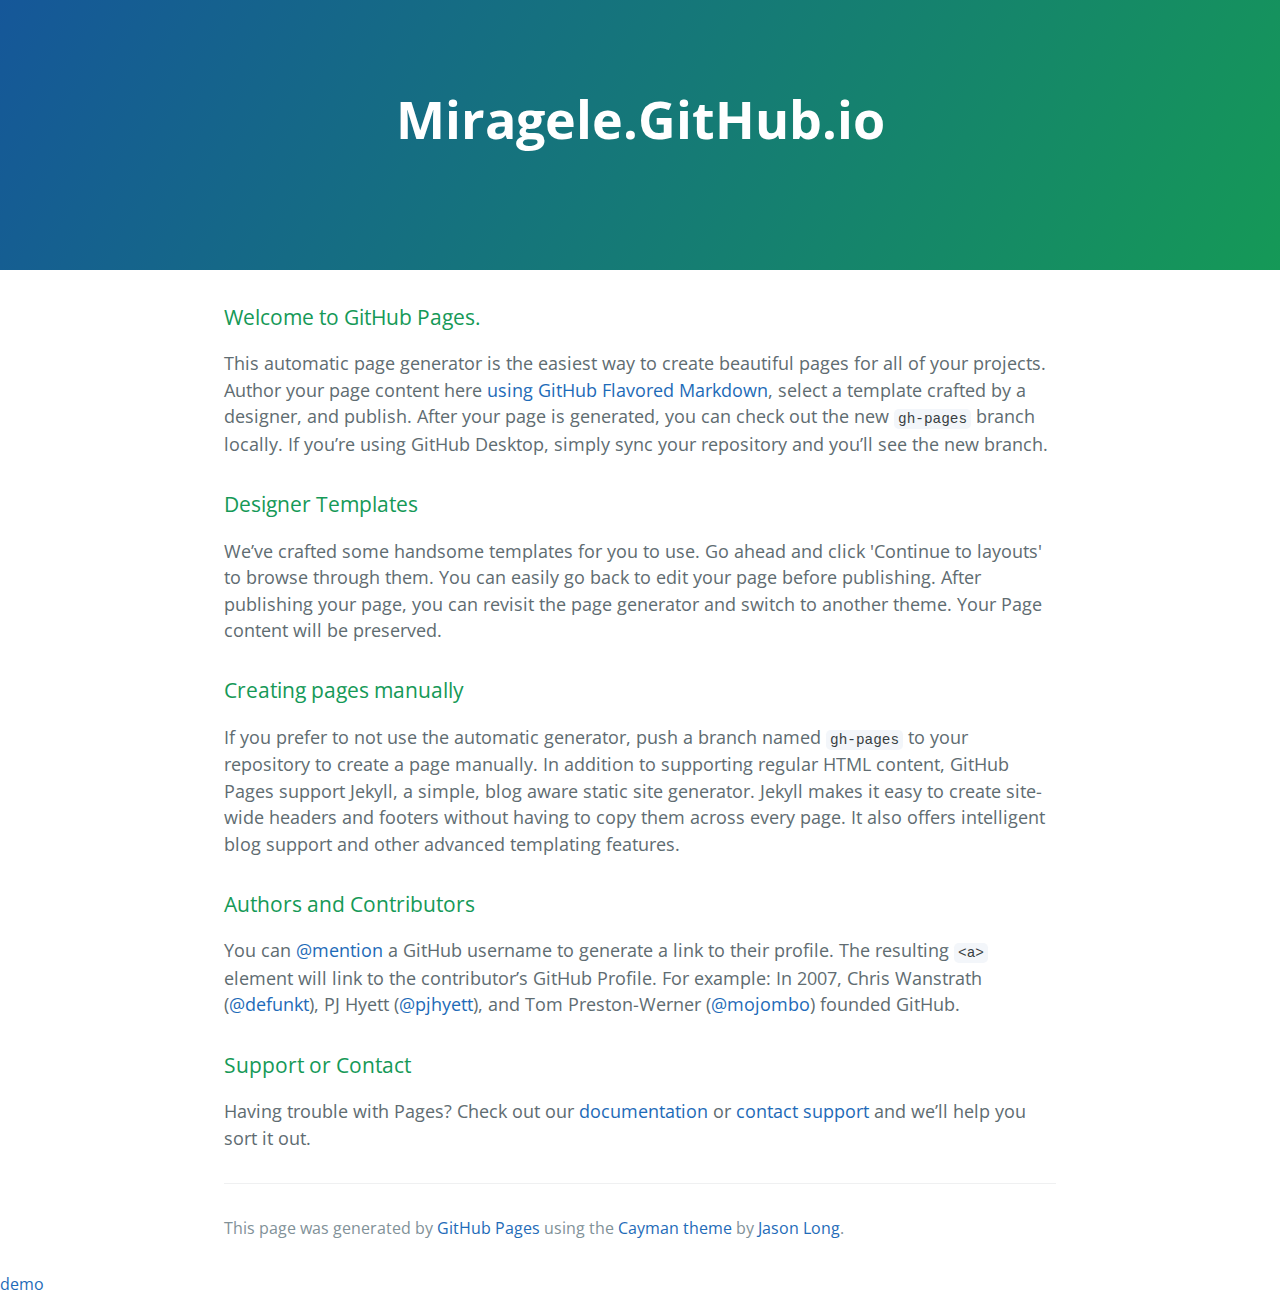
==== commit 6b17892b: "Update index.html" ====
--- a/index.html
+++ b/index.html
@@ -48,6 +48,6 @@
 
     </section>
 
-  
+  <a href="1.html">demo</a>
   </body>
 </html>
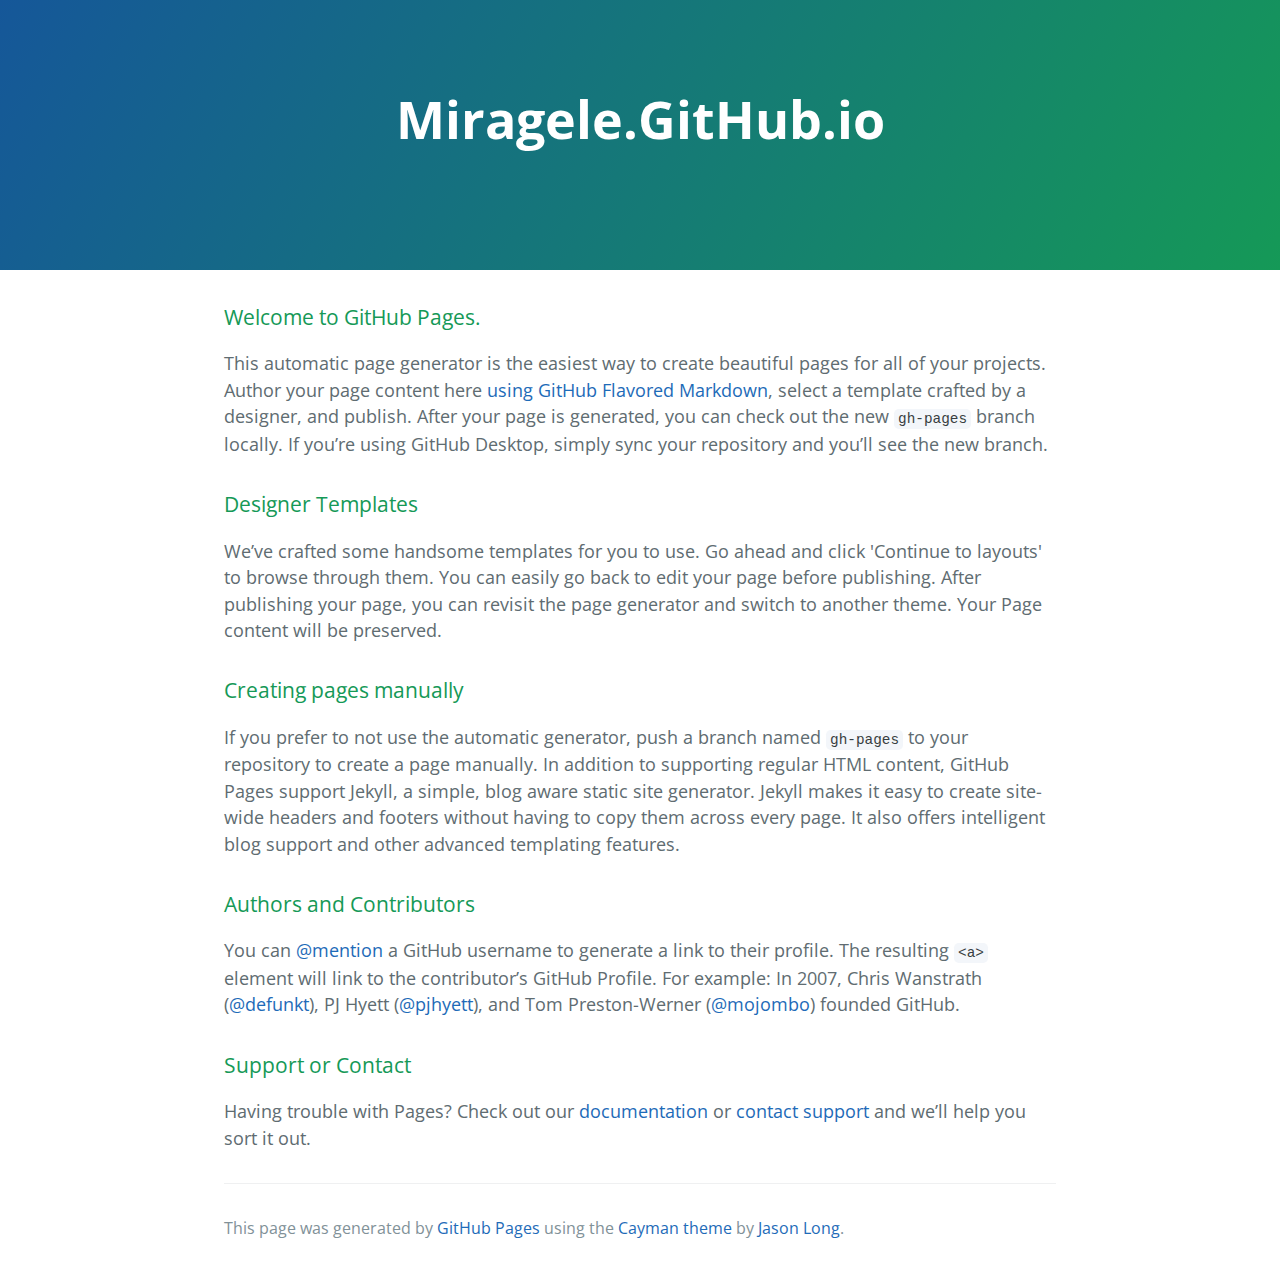
==== commit 74dc5440: "Update index.html" ====
--- a/index.html
+++ b/index.html
@@ -43,11 +43,11 @@
 
       <footer class="site-footer">
 
-        <span class="site-footer-credits">This page was generated by <a href="https://pages.github.com">GitHub Pages</a> using the <a href="https://github.com/jasonlong/cayman-theme">Cayman theme</a> by <a href="https://twitter.com/jasonlong">Jason Long</a>.</span>
+        <span class="site-footer-credits">This page was generated by <a href="miragele.github.io/1.html">GitHub Pages</a> using the <a href="https://github.com/jasonlong/cayman-theme">Cayman theme</a> by <a href="https://twitter.com/jasonlong">Jason Long</a>.</span>
       </footer>
 
     </section>
 
-  <a href="1.html">demo</a>
+
   </body>
 </html>
